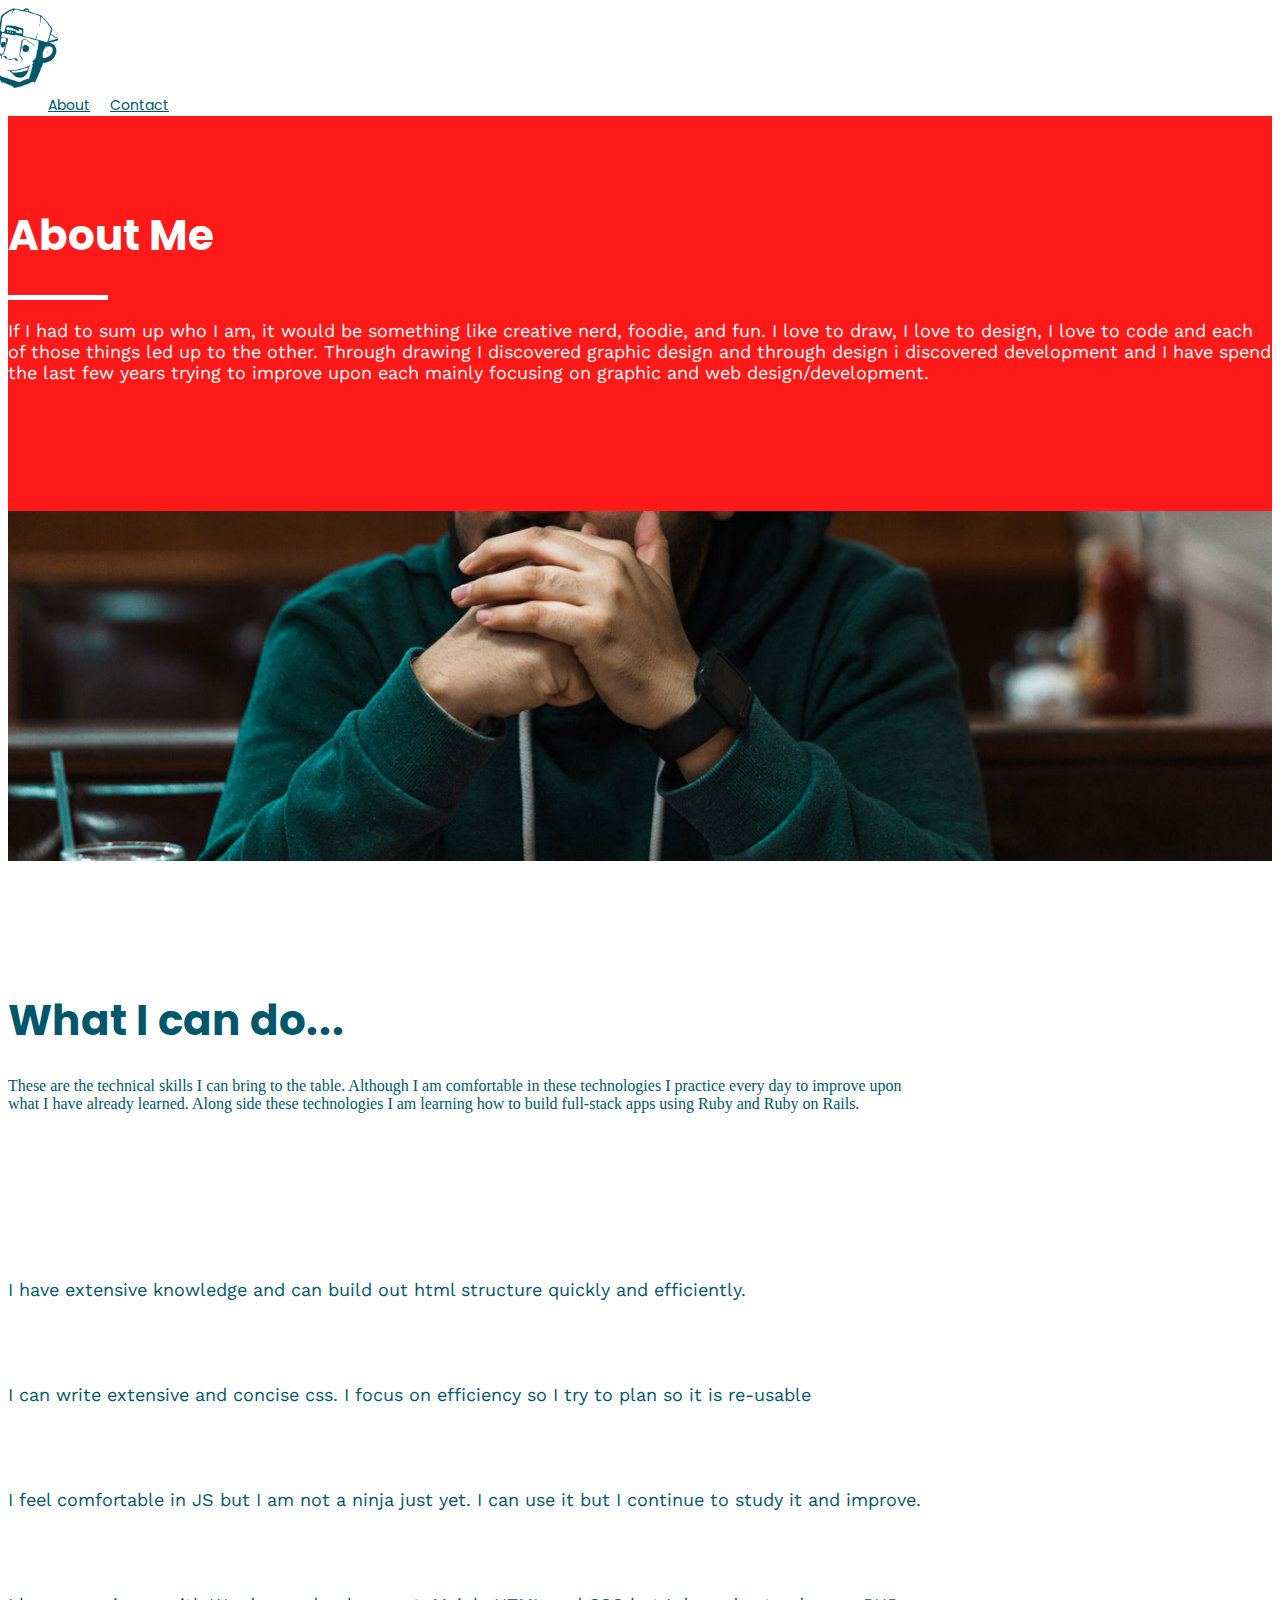
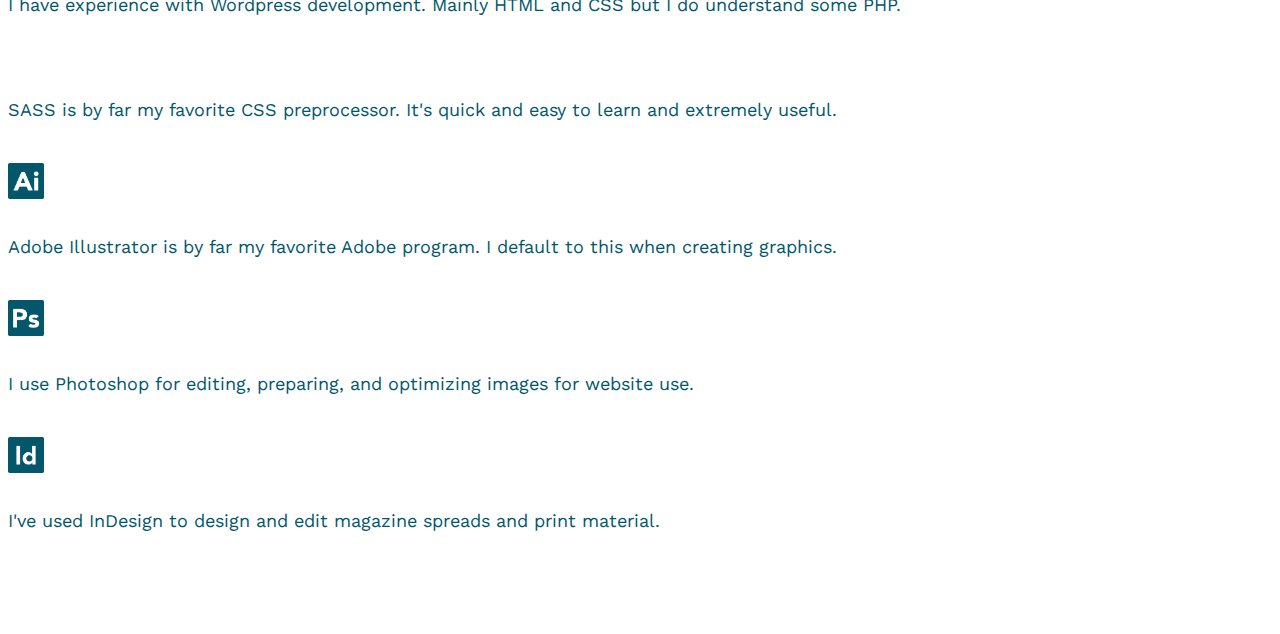
==== about.html @ 0500129f "edited typo on about page" ====
<!DOCTYPE html>
<html lang="en">

<head>
	<meta name="viewport" content="width=device-width, initial-scale=1">
	<meta charset="UTF-8">
	<link rel="stylesheet" href="main.css">
	<link href="https://fonts.googleapis.com/css?family=Work+Sans:300|Montserrat:800|Poppins:700|Anton" rel="stylesheet">
	<link rel="stylesheet" href="https://stackpath.bootstrapcdn.com/bootstrap/4.1.0/css/bootstrap.min.css" integrity="sha384-9gVQ4dYFwwWSjIDZnLEWnxCjeSWFphJiwGPXr1jddIhOegiu1FwO5qRGvFXOdJZ4" crossorigin="anonymous">
	<link rel="stylesheet" href="https://use.fontawesome.com/releases/v5.0.11/css/all.css" integrity="sha384-p2jx59pefphTFIpeqCcISO9MdVfIm4pNnsL08A6v5vaQc4owkQqxMV8kg4Yvhaw/" crossorigin="anonymous">
	<title>Edward Luna Design &amp; Development</title>
	<title>Edward Luna Design &amp; Development</title>
</head>

<body>
	<div class="container-fluid">
		<nav class="navbar navbar-expand-lg navbar-light">
			<a class="navbar-brand" href="index.html">
				<img src="logo-new.png" alt="">
			</a>
			<div class="ml-auto" id="navbarNav">
				<ul class="navbar-nav">
					<li class="nav-item">
						<a class="first-nav" href="about.html">About</a>
					</li>
					<li class="nav-item">
						<a class="" href="mailto:edlunerd@gmail.com">Contact</a>
					</li>
				</ul>
			</div>
		</nav>
		
		<div class="row">
			<div class="col-sm-12 col-md-6 col-lg-6 project-des">
				<div class="project-des-info">
					<h1>About Me</h1>
					<div class="break"></div>
					<p>If I had to sum up who I am, it would be something like creative nerd, foodie, and fun. I love to draw, I love to design, I love to code and each of those things led up to the other. Through drawing I discovered graphic design and through design i discovered development and I have spend the last few years trying to improve upon each mainly focusing on graphic and web design/development.</p>
				</div>
			</div>
			<div class="col-sm-12 col-md-6 col-lg-6 ed-img"></div>
		</div>
	</div>
	
	<div class="container">
		<div class="row">
			<div class="col-lg-12 col-md-12 col-sm-12 col-xs-12 content">
				<h1>What I can do...</h1>
				<p>These are the technical skills I can bring to the table. Although I am comfortable in these technologies I practice every day to improve upon what I have already learned. Along side these technologies I am learning how to build full-stack apps using Ruby and Ruby on Rails.</p>
			</div>
		</div>
		<div class="row">
			<div class="col-lg-3 col-md-4 col-sm-12 skills-info">
				<i class="ic fab fa-html5"></i>
				<p>I have extensive knowledge and can build out html structure quickly and efficiently.</p>
			</div>
			<div class="col-lg-3 col-md-4 col-sm-12 skills-info">
				<i class="ic fab fa-css3-alt"></i>
				<p>I can write extensive and concise css. I focus on efficiency so I try to plan so it is re-usable</p>
			</div>
			<div class="col-lg-3 col-md-4 col-sm-12 skills-info">
				<i class="ic fab fa-js-square"></i>
				<p>I feel comfortable in JS but I am not a ninja just yet. I can use it but I continue to study it and improve.</p>
			</div>
			<div class="col-lg-3 col-md-4 col-sm-12 skills-info">
				<i class="ic fab fa-wordpress"></i>
				<p>I have experience with Wordpress development. Mainly HTML and CSS but I do understand some PHP.</p>
			</div>
			<div class="col-lg-3 col-md-4 col-sm-12 skills-info">
				<i class="ic fab fa-sass"></i>
				<p>SASS is by far my favorite CSS preprocessor. It's quick and easy to learn and extremely useful.</p>
			</div>
			<div class="col-lg-3 col-md-4 col-sm-12 skills-info">
				<img src="images/adobe_icon.png" alt="">
				<p>Adobe Illustrator is by far my favorite Adobe program. I default to this when creating graphics.</p>
			</div>
			<div class="col-lg-3 col-md-4 col-sm-12 skills-info">
				<img src="images/adobe_icon_three.png" alt="">
				<p>I use Photoshop for editing, preparing, and optimizing images for website use.</p>
			</div>
			<div class="col-lg-3 col-md-4 col-sm-12 skills-info">
				<img src="images/adobe_icon_two.png" alt="">
				<p>I've used InDesign to design and edit magazine spreads and print material.</p>
			</div>
		</div>
	</div>
		
	<div class="container-fluid">
		<div class="row">
			<div class="footer col-lg-12 col-md-12 col-sm-12">
				<a href="https://www.instagram.com/_lunerd_/"><i class="fab fa-instagram"></i></a>
				<a href="https://www.linkedin.com/in/edward-luna-492558162"><i class="fab fa-linkedin"></i></a>
				<a href="mailto:edlunerd@gmail.com"><i class="fas fa-envelope-square"></i></a>
			</div>
		</div>
	</div>


	<script src="https://code.jquery.com/jquery-3.3.1.slim.min.js" integrity="sha384-q8i/X+965DzO0rT7abK41JStQIAqVgRVzpbzo5smXKp4YfRvH+8abtTE1Pi6jizo" crossorigin="anonymous"></script>
	<script src="https://cdnjs.cloudflare.com/ajax/libs/popper.js/1.14.0/umd/popper.min.js" integrity="sha384-cs/chFZiN24E4KMATLdqdvsezGxaGsi4hLGOzlXwp5UZB1LY//20VyM2taTB4QvJ" crossorigin="anonymous"></script>
	<script src="https://stackpath.bootstrapcdn.com/bootstrap/4.1.0/js/bootstrap.min.js" integrity="sha384-uefMccjFJAIv6A+rW+L4AHf99KvxDjWSu1z9VI8SKNVmz4sk7buKt/6v9KI65qnm" crossorigin="anonymous"></script>
</body>

</html>
---- main.css ----
*,
*::before,
*::after, {
	box-sizing: border-box;
}	

/*h1, h2, h3, h4, h5, h6, p { color: #151711 !important; }*/
h1, h2, h3, h4, h5, h6 { color: #173652 !important; }
p { color: #1d1d1d !important; }

img { max-width: 100%; }

.container-fluid { padding: 0; }

.margin-row {
	margin-top: 0 !important;
	margin-bottom: 0 !important;
}

.row .no-gutter {
  margin-left: 0;
  margin-right: 0;
}
.row .no-gutter [class*='col-']:not(:first-child),
.row .no-gutter [class*='col-']:not(:last-child) {
  padding-right: 0;
  padding-left: 0;
}

.navbar-brand img {
	max-width: 100%;
	display: inline-block;
	width: 65px;
	height: auto;
	margin-left: -15px;
}

nav a {
	font-family: 'Poppins', sans-serif;
}

.nav-item {
	font-family: 'Work Sans', sans-serif;
}

.navbar-light .navbar-toggler {
	border: none !important;
}

.navbar-nav li {
	display: inline;
}

.ml-auto a {
	color: #00566a !important;
}

.ml-auto a:hover {
	text-decoration: none !important;
}

.info {
	padding-top: 120px;
	padding-bottom: 110px;
	margin-top: 5px;
	background-color: #ff1919;
/*	background-color: #00566a;*/
}

.info h1 {
	font-family: "Poppins", sans-serif;
	font-size: 28px;
	margin-bottom: 10px;
	width: 100%;
	color: #fff !important;
}

.info p {
	font-family: 'Work Sans', sans-serif;
	font-size: 14px;
	color: #fff !important;
}

.info span {
	font-weight: bold;
}

.inner-work-info {
	background-color: #fff;
	width: 100%;
	padding: 20px 5px;
	border-radius: 2px;
}

.inner-work-info h2, p {
	color: #00566a !important;
}

.inner-work-info h2 {
	font-family: 'Montserrat', sans-serif;
	text-transform: uppercase;
	font-family: 'Anton', sans-serif;
	margin-top: 15px;
	font-size: 21px;
}

.inner-work-info p {
	font-family: 'Work Sans', sans-serif;
	font-style: italic;
	font-size: 12px;
}

.inner-work-tags{
	margin-left: 10px;
}

.fp-content {
	padding-top: 150px;
	padding-bottom: 150px;
	height: 300px;
	width: 100%;
	position: relative;
	overflow: hidden;
}

.fp-content a:hover {
	text-decoration: none !important;
}

.laqued-bg {
	background: url(images/laqued_bg.jpg) center center no-repeat;
	background-size: cover;
}

.laac-bg {
	background: url(images/laac_bg.jpg) center center no-repeat;
	background-size: cover;
}

.tad-bg {
	background: url(images/tad_bg.jpg) center center no-repeat;
	background-size: cover;
}

.dpc-bg {
	background: url(images/dpc_bg.jpg) center center no-repeat;
	background-size: cover;
}

.cr-bg {
	background: url(images/cr-bg.jpg) center center no-repeat;
	background-size: cover;
}

.thelead-bg {
	background: url(images/lead-bg.jpg) center center no-repeat;
	background-size: cover;
}

.footer {
	text-align: center;
	padding-top: 25px;
	padding-bottom: 25px;
}

.fab, .fas {	
	color: #00566a;
	font-size: 24px;
	padding: 0 5px;
}

.projects {
	display: inline-block;
	padding-top: 15px;
	padding-bottom: 15px;
}

.projects a {
	font-family: 'Poppins', sans-serif;
	font-size: 24px;
	color: #ff1919 !important;
}

.projects a:hover {
	text-decoration: none !important;
}

.right {
	float: right;
}

.left {
	float: left;
}


/* -- default pages styling -- */

.break {
	width: 100px;
	padding-top: 2.5px;
	padding-bottom: 2.5px;
	background-color: #fff;
	margin-bottom: 20px;
	margin-top: 20px;
}

.project-des {
	padding-top: 40px;
	padding-bottom: 75px;
	background-color: #ff1919;
}

.project-img {
	background: url(images/laqued-banner.jpg) center center no-repeat;
	background-size: auto;
	visibility: hidden;
}

.laac-proj-img {
	background: url(images/laac_bg.jpg) center center no-repeat;
	background-size: auto;
	visibility: hidden;
}

.tad-proj-img {
	background: url(images/tad_bg.jpg) center center no-repeat;
	background-size: auto;
	visibility: hidden;
}

.dpc-proj-img {
	background: url(images/dpc_bg.jpg) center center no-repeat;
	background-size: auto;
	visibility: hidden;
}

.cr-proj-img {
	background: url(images/cr-bg.jpg) center center no-repeat;
	background-size: cover;
	visibility: hidden;
}

.lead-proj-img {
	background: url(images/lead_promo_two.jpg) center center no-repeat;
	background-size: auto;
	visibility: hidden;
}

.ed-img {
	background: url(images/me.jpg) center center no-repeat;
	background-size: cover;
}

.project-des-info h1 {
	font-family: 'Poppins', sans-serif;
	color: #fff !important;
}

.project-des-info p {
	color: #fff !important;
	font-family: 'Work Sans', sans-serif;
	font-size: 14px;
}

.content {
	padding-top: 25px;
}

.content img {
	width: 100%;
	margin-top: 25px;
}

.content h1 {
	font-family: 'Poppins', sans-serif;
	font-size: 28px;
	color: #00566a !important;
}

.content p {
	font-size: 12px;
	margin-bottom: 25px;
}

.ic {
	font-size: 42px;
	margin-top: 25px;
	margin-bottom: 15px;
}

.skills-info p {
	font-family: 'Work Sans', sans-serif;
	color: #00566a !important;
}

.skills-info img {
	width: 36px;
	height: auto;
	margin-top: 25px;
	margin-bottom: 15px;
}

/* -- default pages styling end -- */


@media (min-width: 400px) {
	.ml-auto ul {
		display: inline;
	}
	
	.first-nav {
		margin-right: 15px !important;
	}
	
	.col-img {
		margin-bottom: 5px;
	}
	
	.banner-img {
		margin-bottom: 5px;
	}
	
	.ed-img {
		padding-top: 175px;
		padding-bottom: 175px;
	}
	
	.skills-info p {
		font-size: 14px;
	}
}

@media (min-width:576px) and (max-width: 767.98px) {
	.info h1 {
		font-size: 34px;
	}
	.info p {
		font-size: 18px;
	}
	
	.col-img {
		margin-bottom: 5px;
	}
	
	.ed-img {
		padding-top: 300px;
		padding-bottom: 175px;
	}
}

@media (min-width: 768px) and (max-width: 991.98px) { 
	.info h1{
		font-size: 38px;
	}
	
	.info p {
		font-size: 21px;
		width: 750px;
	}
	.project-img {
		visibility: visible;
	}
	
	.laac-proj-img {
		visibility: visible;
	}
	
	.tad-proj-img {
		visibility: visible;
	}
	
	.dpc-proj-img {
		visibility: visible;
	}
	
	.cr-proj-img {
		visibility: visible;
	}
	
	.lead-proj-img {
		visibility: visible;
	}
	
	.content {
		margin-top: 25px;
	}
	
	.content p {
		margin-bottom: 55px;
	}
	
	.banner-img {
		margin-bottom: 30px;
	}
	
	.skills-info p {
		font-size: 16px;
	}
	
}

@media (min-width: 992px) {
	.info h1 {
		font-size: 34px;
	}
	
	.info p {
		font-size: 18px;
		width: 800px;
	}
	
	.ml-auto a {
		font-size: 14px;
	}
	
	.inner-work-info p {
		font-size: 14px;
	}
	
	.project-des {
		padding-bottom: 110px;
	}
	
	.project-des-info h1 {
		font-size: 42px;
		padding-top: 20px;
	}
	
	.project-des-info p {
		font-size: 18px;
	}
	
	.project-img {
		visibility: visible;
	}
	
	.laac-proj-img {
		visibility: visible;
	}
	
	.tad-proj-img {
		visibility: visible;
	}
	.dpc-proj-img {
		visibility: visible;
	}
	
	.cr-proj-img {
		visibility: visible;
	}
	
	.lead-proj-img {
		visibility: visible;
	}
	
	.content {
		margin-top: 75px;
	}
	
	.content h1 {
		font-size: 42px;
		margin-bottom: 25px;
	}
	
	.content p {
		font-size: 16px;
		margin-bottom: 100px;
		width: 900px;
	}
	
	.banner-img {
		margin-bottom: 30px;
	}
	
	.skills-info p {
		font-size: 18px;
	}
}
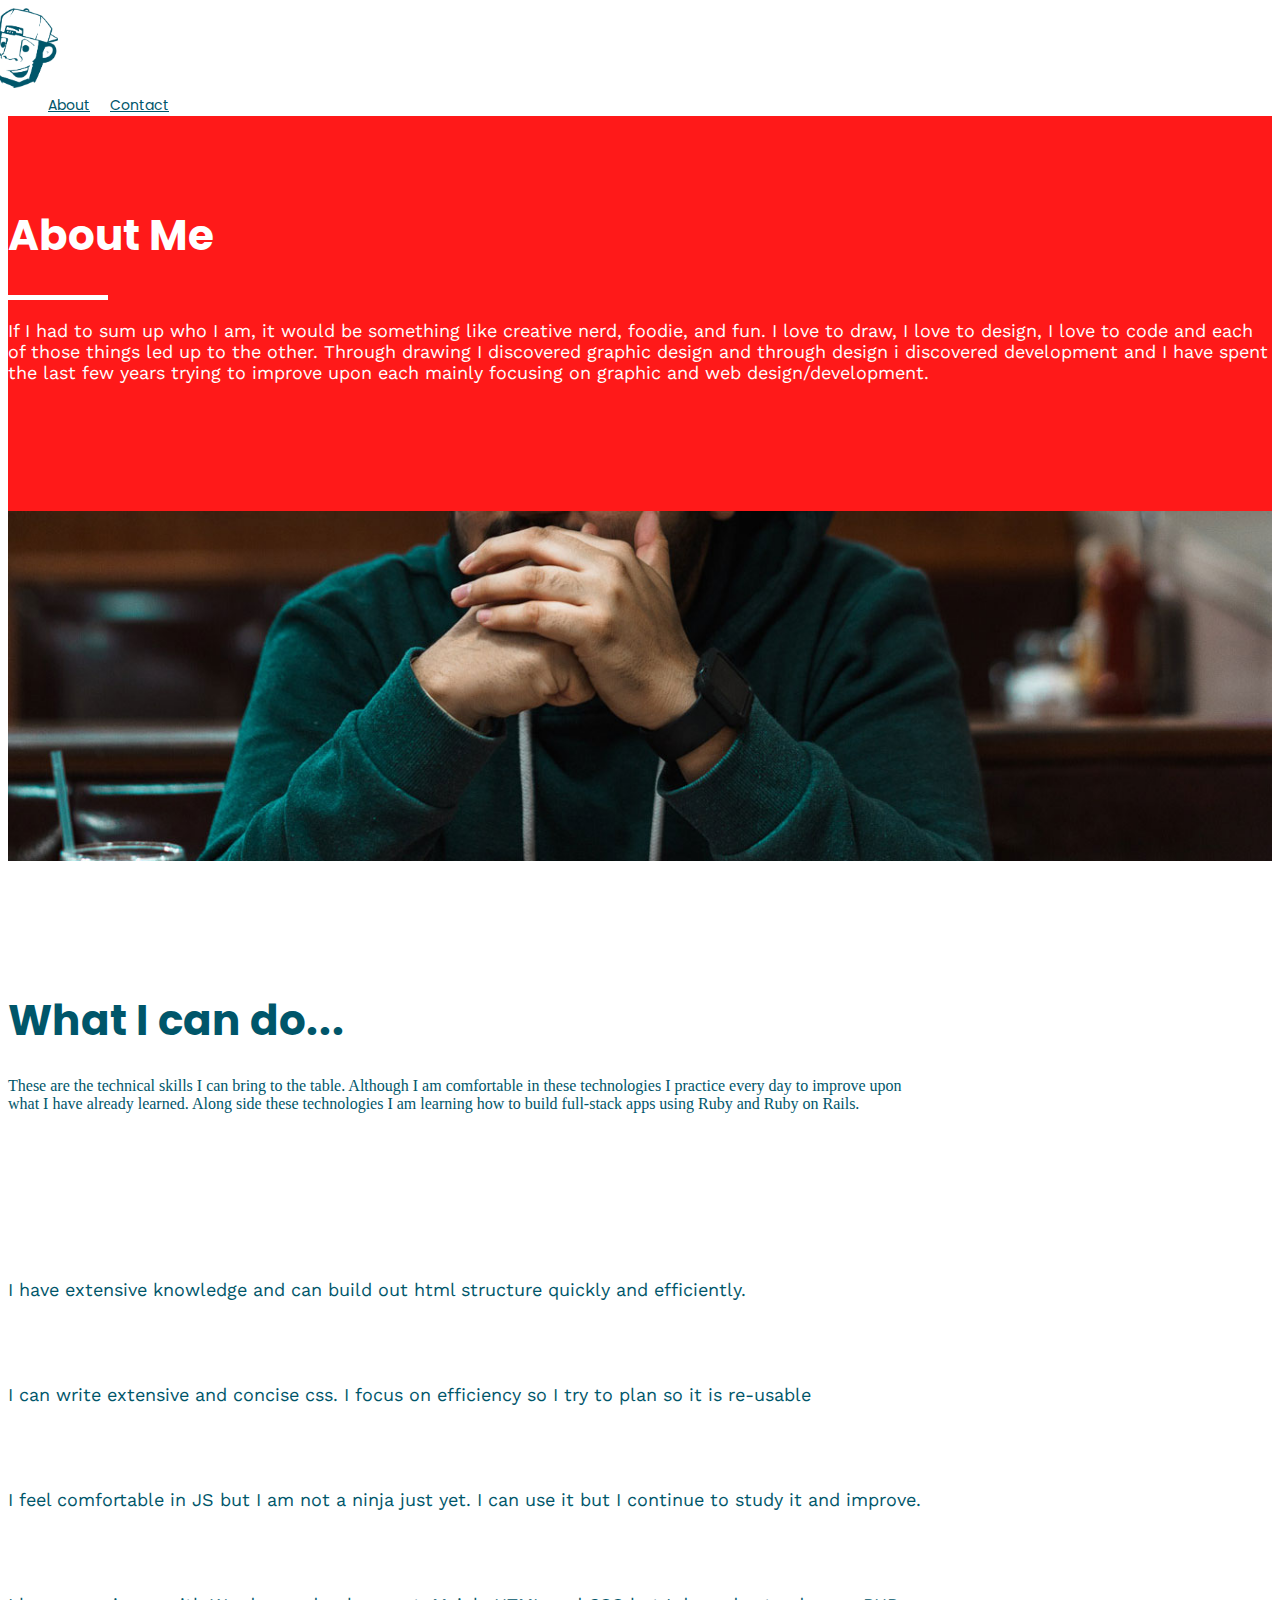
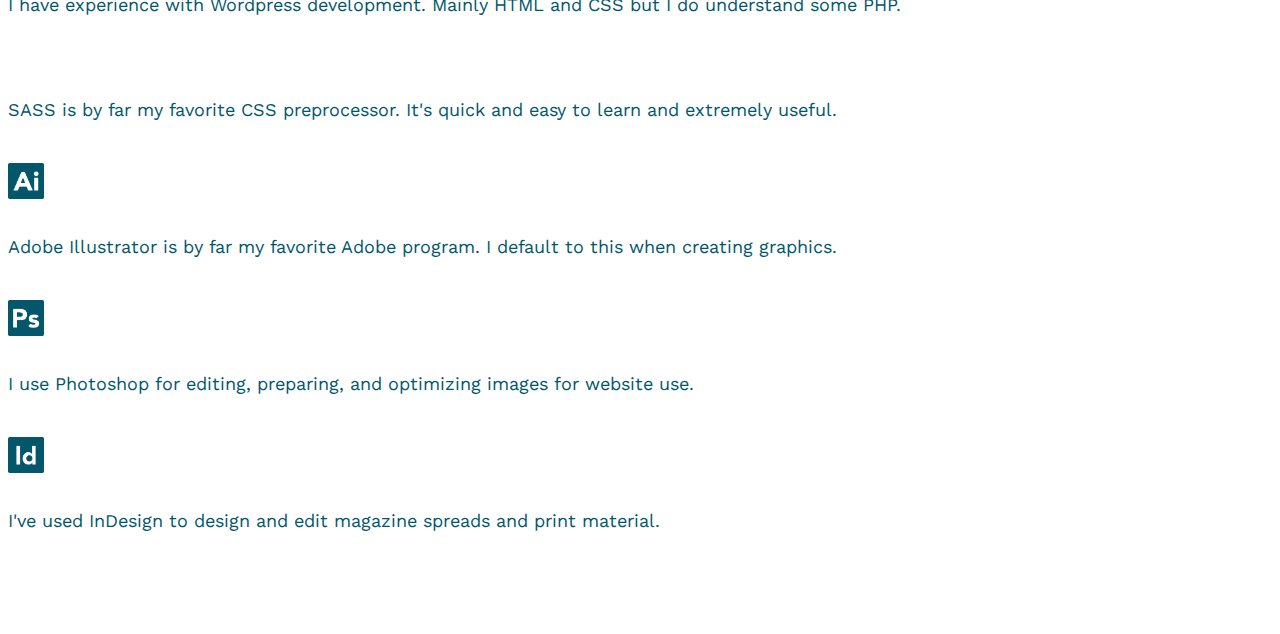
==== commit 195a7840: "fixed typo on about page" ====
--- a/about.html
+++ b/about.html
@@ -15,7 +15,7 @@
 <body>
 	<div class="container-fluid">
 		<nav class="navbar navbar-expand-lg navbar-light">
-			<a class="navbar-brand" href="index.html">
+			<a class="navbar-brand" href="http://lunerd.com">
 				<img src="logo-new.png" alt="">
 			</a>
 			<div class="ml-auto" id="navbarNav">
@@ -35,7 +35,7 @@
 				<div class="project-des-info">
 					<h1>About Me</h1>
 					<div class="break"></div>
-					<p>If I had to sum up who I am, it would be something like creative nerd, foodie, and fun. I love to draw, I love to design, I love to code and each of those things led up to the other. Through drawing I discovered graphic design and through design i discovered development and I have spend the last few years trying to improve upon each mainly focusing on graphic and web design/development.</p>
+					<p>If I had to sum up who I am, it would be something like creative nerd, foodie, and fun. I love to draw, I love to design, I love to code and each of those things led up to the other. Through drawing I discovered graphic design and through design i discovered development and I have spent the last few years trying to improve upon each mainly focusing on graphic and web design/development.</p>
 				</div>
 			</div>
 			<div class="col-sm-12 col-md-6 col-lg-6 ed-img"></div>
--- a/main.css
+++ b/main.css
@@ -157,6 +157,11 @@
 	background-size: cover;
 }
 
+.vl-bg {
+	background: url(images/vl_laptop.jpg) center center no-repeat;
+	background-size: cover;
+}
+
 .footer {
 	text-align: center;
 	padding-top: 25px;
@@ -247,6 +252,12 @@
 	visibility: hidden;
 }
 
+.vl-proj-img {
+	background: url(images/vl_laptop.jpg) center center no-repeat;
+	background-size: auto;
+	visibility: hidden;
+}
+
 .ed-img {
 	background: url(images/me.jpg) center center no-repeat;
 	background-size: cover;
@@ -382,6 +393,10 @@
 		visibility: visible;
 	}
 	
+	.vl-proj-img {
+		visibility: visible;
+	}
+	
 	.content {
 		margin-top: 25px;
 	}
@@ -451,6 +466,10 @@
 	}
 	
 	.lead-proj-img {
+		visibility: visible;
+	}
+	
+	.vl-proj-img {
 		visibility: visible;
 	}
 	
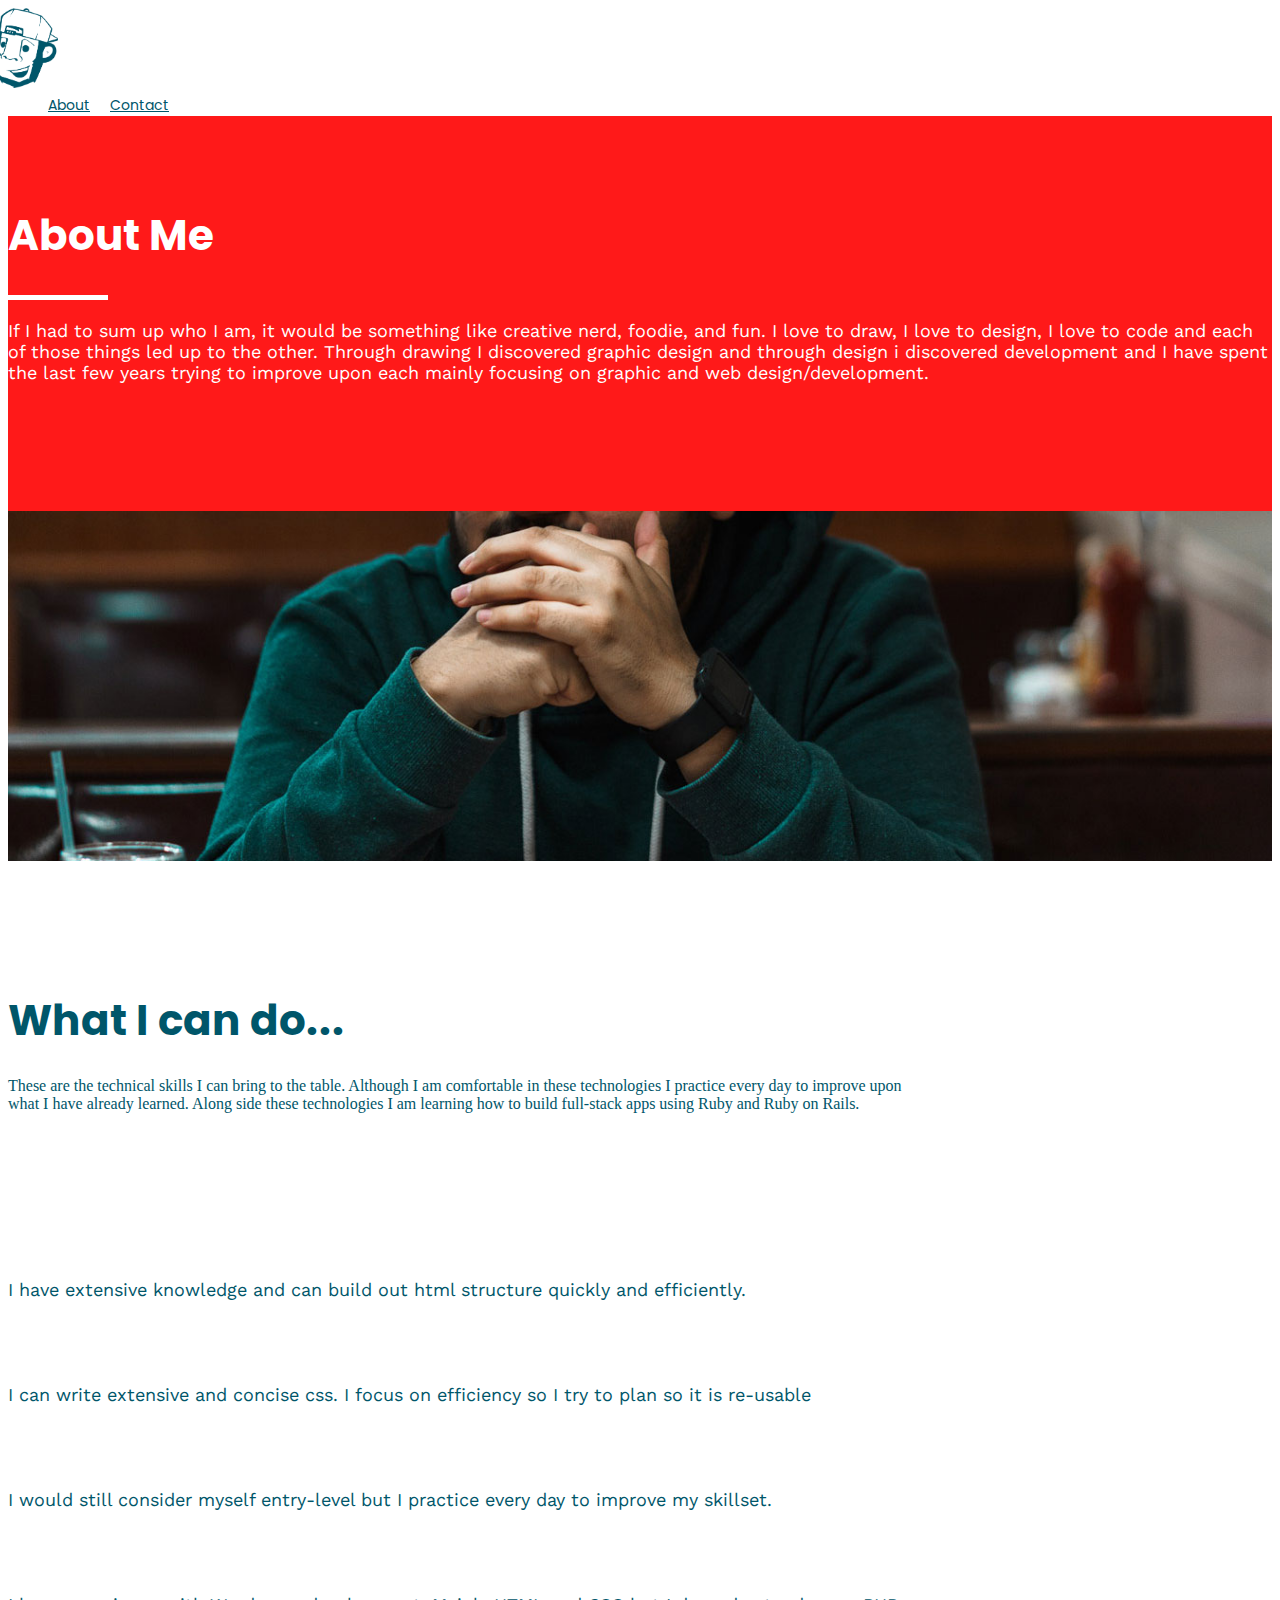
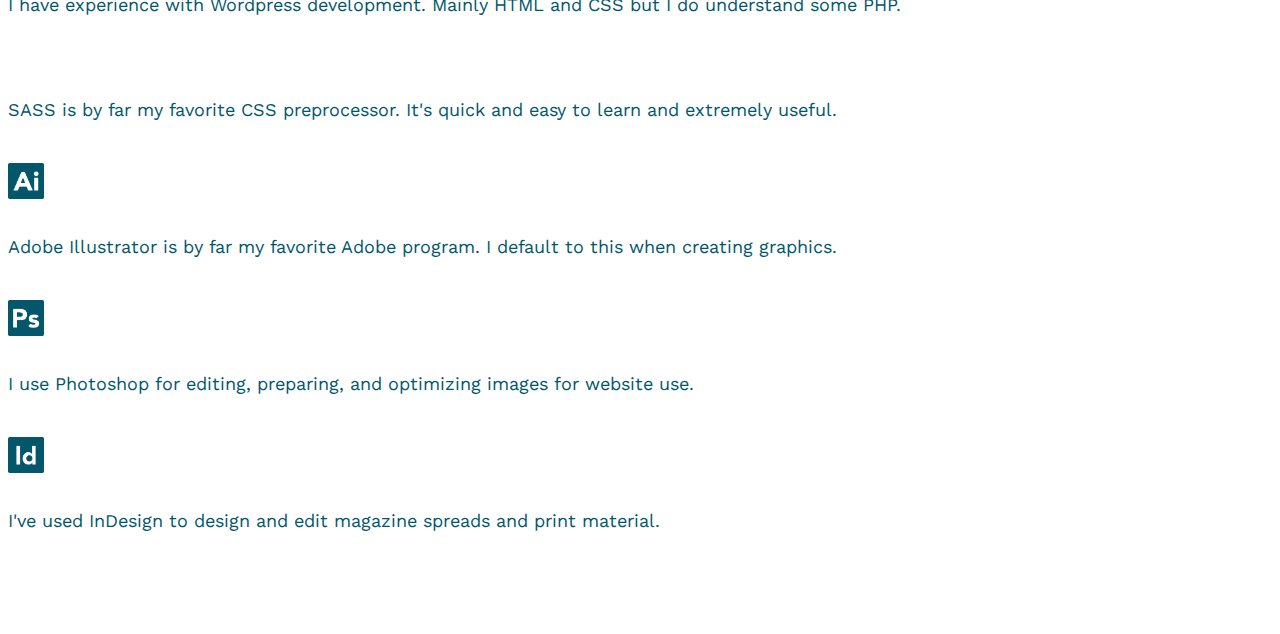
==== commit 21473d49: "changed javascript section in about page" ====
--- a/about.html
+++ b/about.html
@@ -60,7 +60,7 @@
 			</div>
 			<div class="col-lg-3 col-md-4 col-sm-12 skills-info">
 				<i class="ic fab fa-js-square"></i>
-				<p>I feel comfortable in JS but I am not a ninja just yet. I can use it but I continue to study it and improve.</p>
+				<p>I would still consider myself entry-level but I practice every day to improve my skillset.</p>
 			</div>
 			<div class="col-lg-3 col-md-4 col-sm-12 skills-info">
 				<i class="ic fab fa-wordpress"></i>
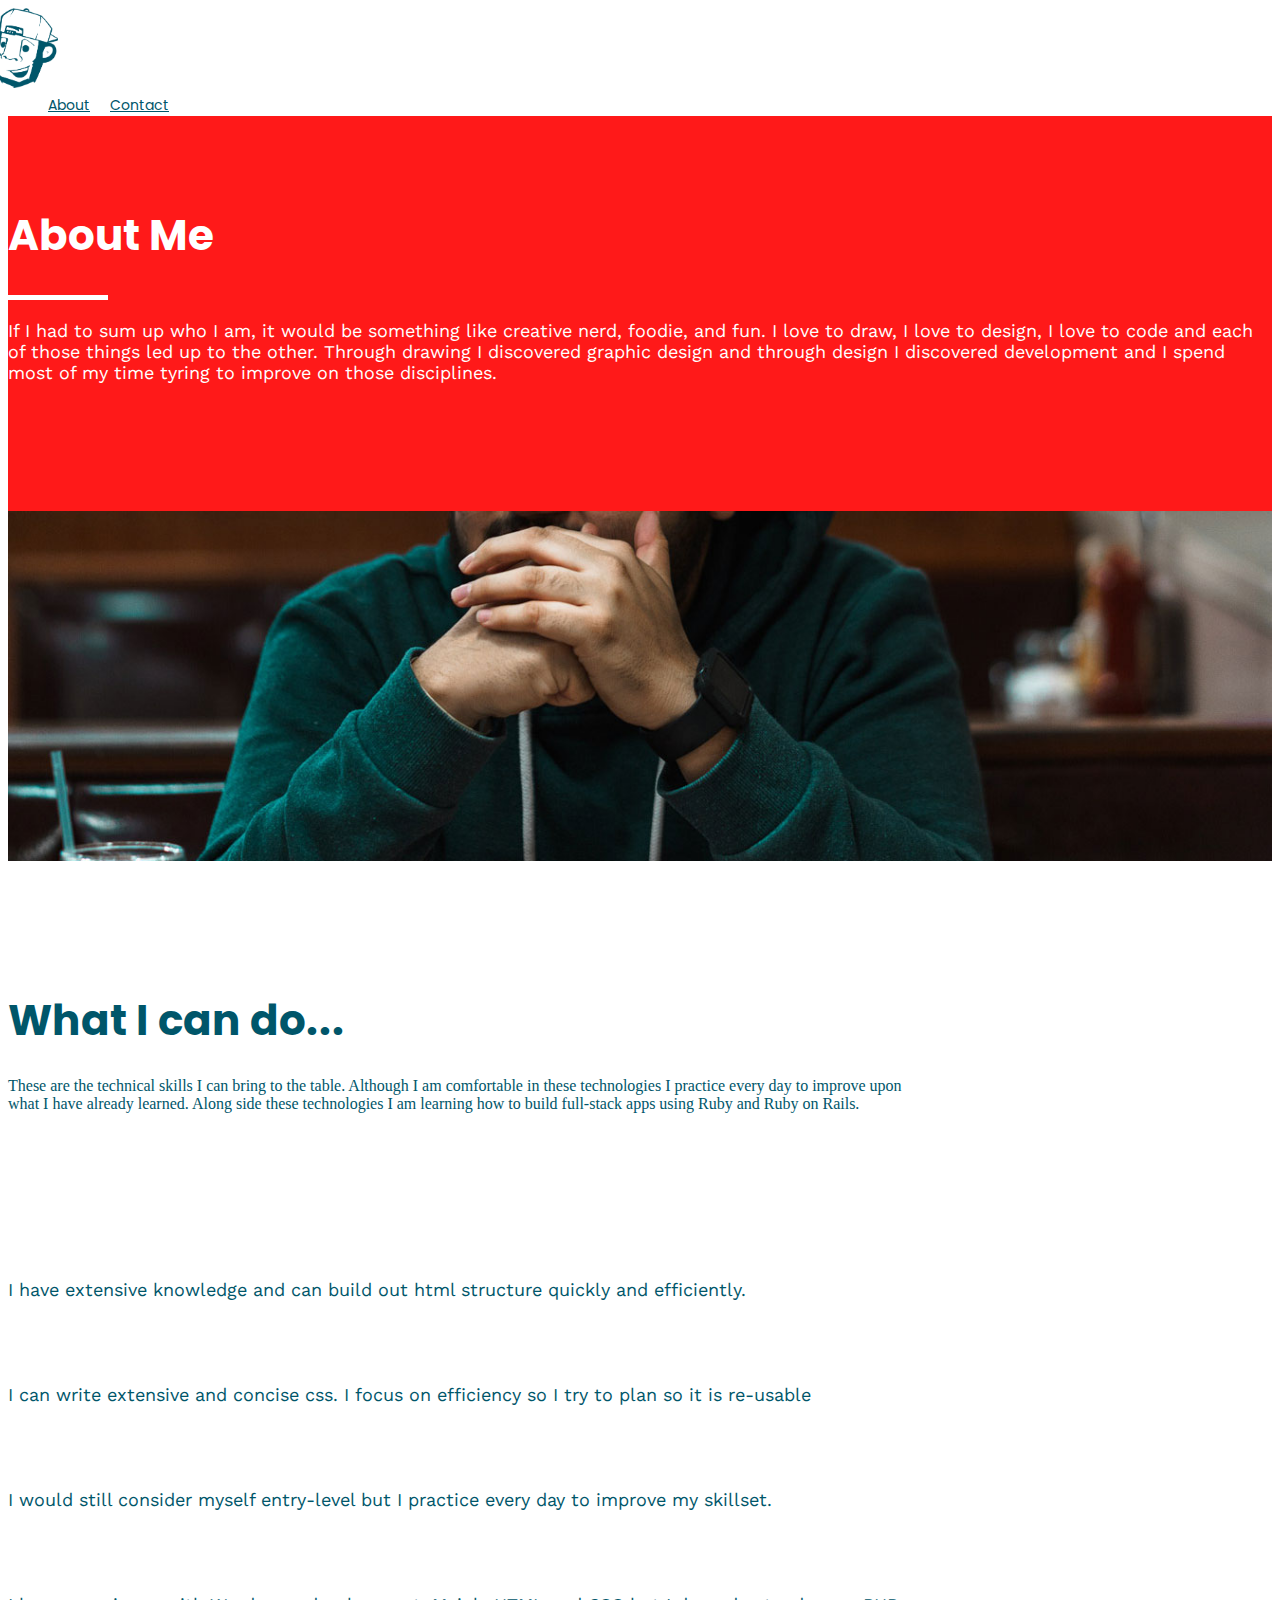
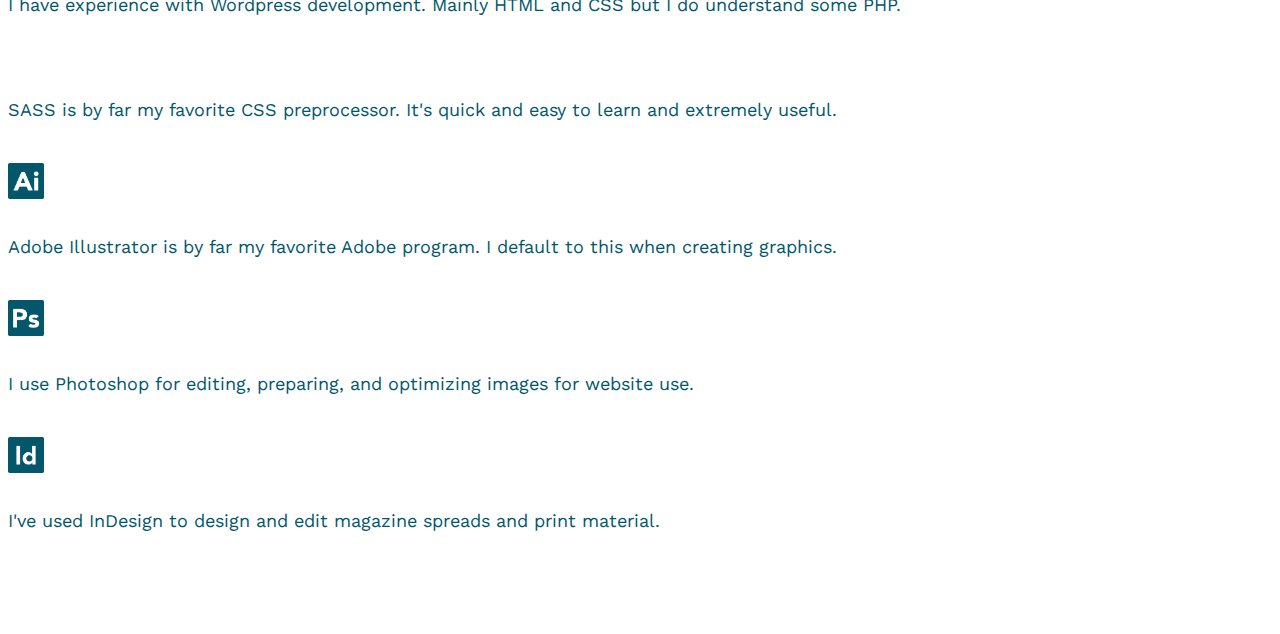
==== commit c0e38fcd: "fixed typos on about page" ====
--- a/about.html
+++ b/about.html
@@ -35,7 +35,7 @@
 				<div class="project-des-info">
 					<h1>About Me</h1>
 					<div class="break"></div>
-					<p>If I had to sum up who I am, it would be something like creative nerd, foodie, and fun. I love to draw, I love to design, I love to code and each of those things led up to the other. Through drawing I discovered graphic design and through design i discovered development and I have spent the last few years trying to improve upon each mainly focusing on graphic and web design/development.</p>
+					<p>If I had to sum up who I am, it would be something like creative nerd, foodie, and fun. I love to draw, I love to design, I love to code and each of those things led up to the other. Through drawing I discovered graphic design and through design I discovered development and I spend most of my time tyring to improve on those disciplines.</p>
 				</div>
 			</div>
 			<div class="col-sm-12 col-md-6 col-lg-6 ed-img"></div>
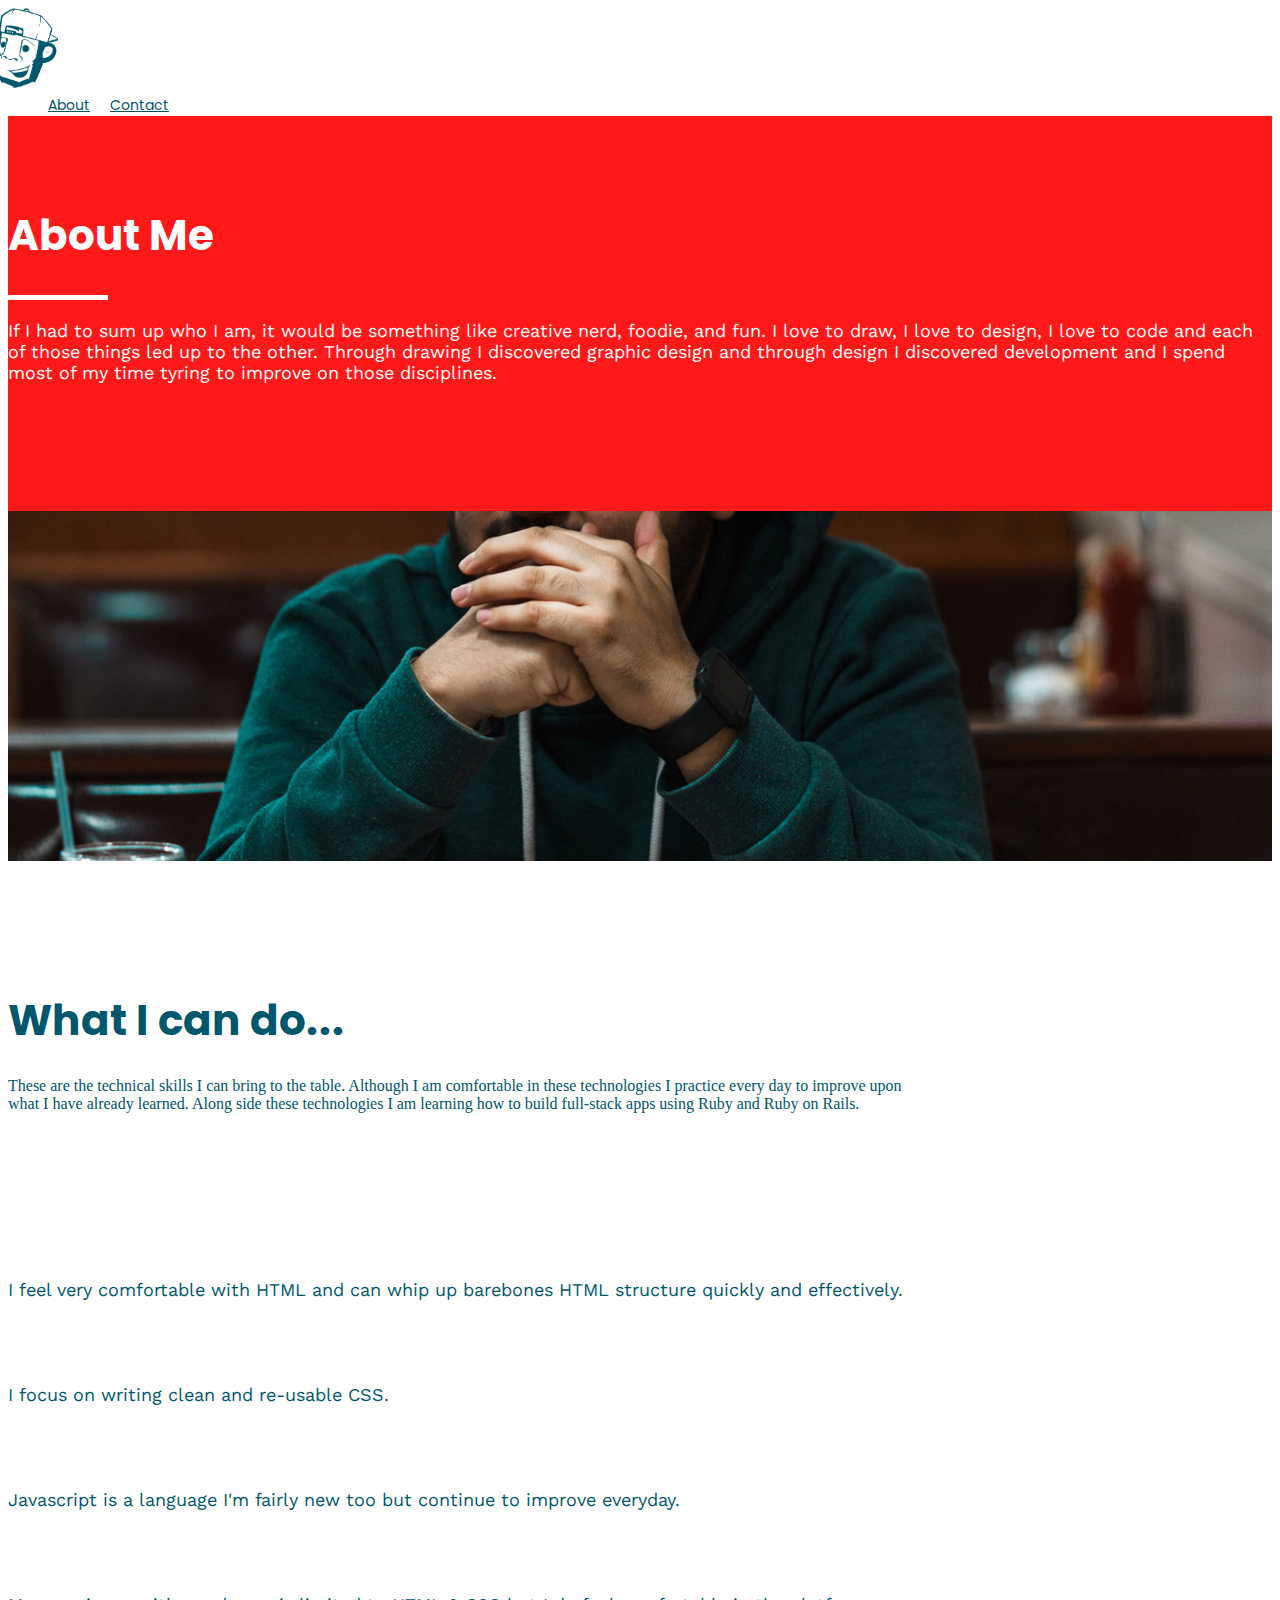
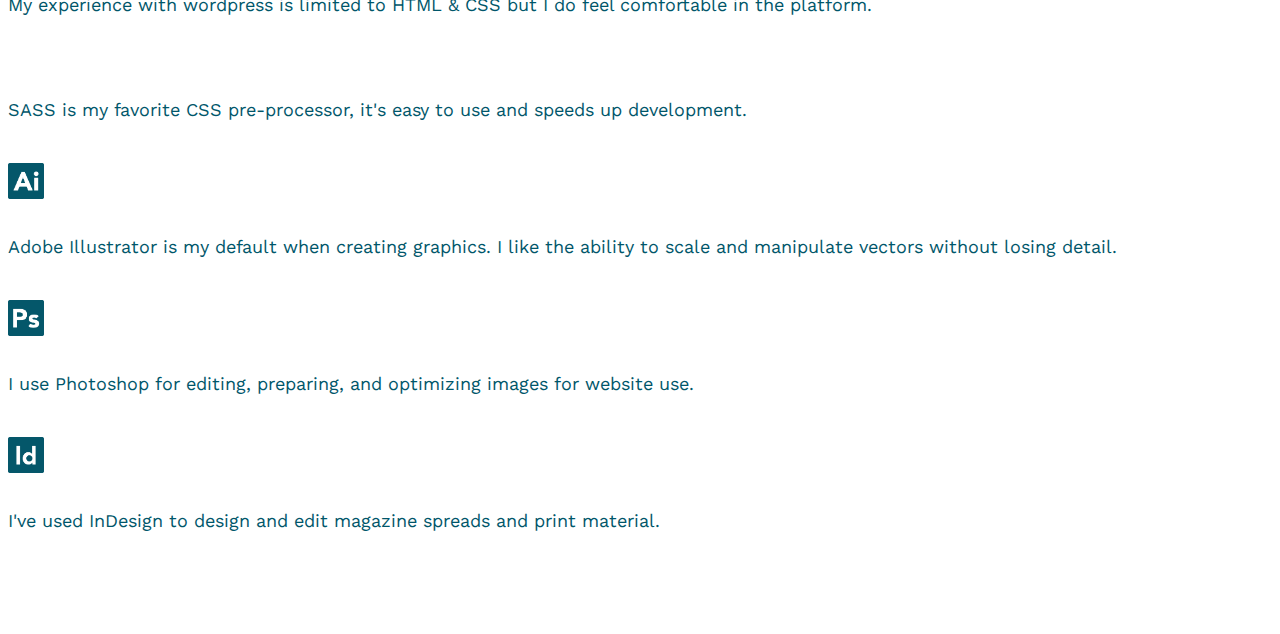
==== commit 7ab9675f: "edited about page" ====
--- a/about.html
+++ b/about.html
@@ -52,27 +52,27 @@
 		<div class="row">
 			<div class="col-lg-3 col-md-4 col-sm-12 skills-info">
 				<i class="ic fab fa-html5"></i>
-				<p>I have extensive knowledge and can build out html structure quickly and efficiently.</p>
+				<p>I feel very comfortable with HTML and can whip up barebones HTML structure quickly and effectively.</p>
 			</div>
 			<div class="col-lg-3 col-md-4 col-sm-12 skills-info">
 				<i class="ic fab fa-css3-alt"></i>
-				<p>I can write extensive and concise css. I focus on efficiency so I try to plan so it is re-usable</p>
+				<p>I focus on writing clean and re-usable CSS.</p>
 			</div>
 			<div class="col-lg-3 col-md-4 col-sm-12 skills-info">
 				<i class="ic fab fa-js-square"></i>
-				<p>I would still consider myself entry-level but I practice every day to improve my skillset.</p>
+				<p>Javascript is a language I'm fairly new too but continue to improve everyday.</p>
 			</div>
 			<div class="col-lg-3 col-md-4 col-sm-12 skills-info">
 				<i class="ic fab fa-wordpress"></i>
-				<p>I have experience with Wordpress development. Mainly HTML and CSS but I do understand some PHP.</p>
+				<p>My experience with wordpress is limited to HTML &amp; CSS but I do feel comfortable in the platform.</p>
 			</div>
 			<div class="col-lg-3 col-md-4 col-sm-12 skills-info">
 				<i class="ic fab fa-sass"></i>
-				<p>SASS is by far my favorite CSS preprocessor. It's quick and easy to learn and extremely useful.</p>
+				<p>SASS is my favorite CSS pre-processor, it's easy to use and speeds up development.</p>
 			</div>
 			<div class="col-lg-3 col-md-4 col-sm-12 skills-info">
 				<img src="images/adobe_icon.png" alt="">
-				<p>Adobe Illustrator is by far my favorite Adobe program. I default to this when creating graphics.</p>
+				<p>Adobe Illustrator is my default when creating graphics. I like the ability to scale and manipulate vectors without losing detail.</p>
 			</div>
 			<div class="col-lg-3 col-md-4 col-sm-12 skills-info">
 				<img src="images/adobe_icon_three.png" alt="">
